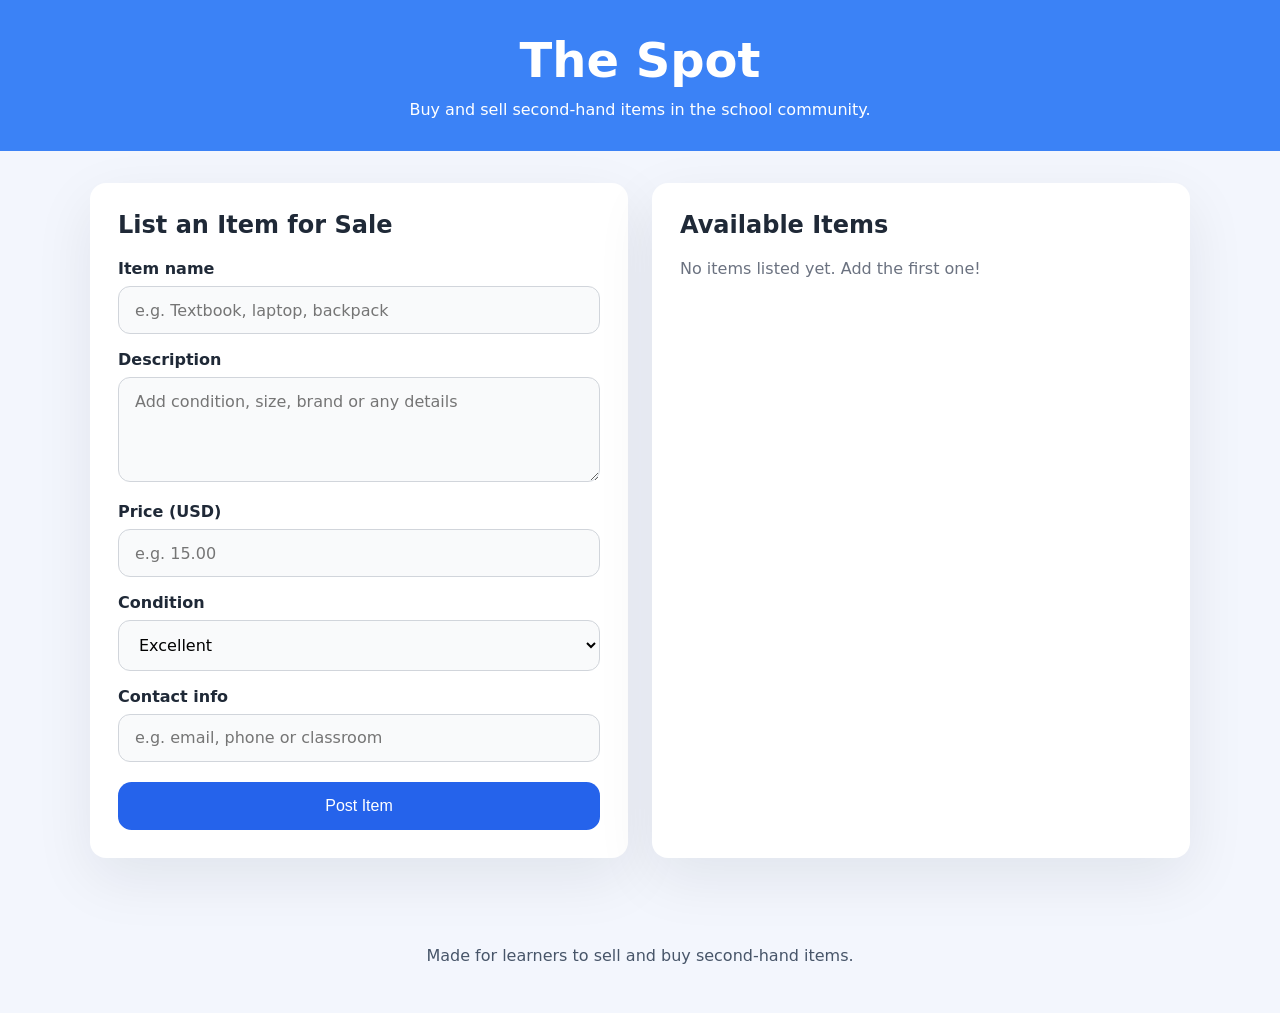
==== index.html @ 3ea37bad "commit" ====
<!DOCTYPE html>
<html lang="en">
<head>
  <meta charset="UTF-8">
  <meta name="viewport" content="width=device-width, initial-scale=1.0">
  <title>The Spot - Learner Marketplace</title>
  <link rel="stylesheet" href="styles.css">
</head>
<body>
  <header>
    <div class="container">
      <h1>The Spot</h1>
      <p>Buy and sell second-hand items in the school community.</p>
    </div>
  </header>

  <main class="container">
    <section class="card form-card">
      <h2>List an Item for Sale</h2>
      <form id="itemForm">
        <label for="title">Item name</label>
        <input type="text" id="title" name="title" placeholder="e.g. Textbook, laptop, backpack" required>

        <label for="description">Description</label>
        <textarea id="description" name="description" rows="4" placeholder="Add condition, size, brand or any details" required></textarea>

        <label for="price">Price (USD)</label>
        <input type="number" id="price" name="price" min="0" step="0.01" placeholder="e.g. 15.00" required>

        <label for="condition">Condition</label>
        <select id="condition" name="condition" required>
          <option value="Excellent">Excellent</option>
          <option value="Good">Good</option>
          <option value="Fair">Fair</option>
          <option value="Needs repair">Needs repair</option>
        </select>

        <label for="contact">Contact info</label>
        <input type="text" id="contact" name="contact" placeholder="e.g. email, phone or classroom" required>

        <button type="submit">Post Item</button>
      </form>
    </section>

    <section class="card listings-card">
      <h2>Available Items</h2>
      <div id="itemList" class="item-list">
        <p class="empty-state">No items listed yet. Add the first one!</p>
      </div>
    </section>
  </main>

  <footer>
    <div class="container">
      <p>Made for learners to sell and buy second-hand items.</p>
    </div>
  </footer>

  <script src="script.js"></script>
</body>
</html>
---- styles.css ----
* {
  box-sizing: border-box;
}

body {
  margin: 0;
  font-family: Inter, system-ui, -apple-system, BlinkMacSystemFont, "Segoe UI", sans-serif;
  background: #f3f6fd;
  color: #1f2937;
}

.container {
  width: min(1100px, calc(100% - 2rem));
  margin: 0 auto;
}

header {
  background: #3b82f6;
  color: white;
  padding: 2rem 0;
  text-align: center;
}

header h1 {
  margin: 0;
  font-size: clamp(2rem, 4vw, 3rem);
}

header p {
  margin: 0.75rem 0 0;
  max-width: 700px;
  margin-left: auto;
  margin-right: auto;
}

main {
  display: grid;
  gap: 1.5rem;
  padding: 2rem 0 3rem;
}

.card {
  background: white;
  border-radius: 1rem;
  box-shadow: 0 20px 60px rgba(15, 23, 42, 0.08);
  padding: 1.75rem;
}

.form-card h2,
.listings-card h2 {
  margin-top: 0;
}

label {
  display: block;
  margin: 1rem 0 0.5rem;
  font-weight: 600;
}

input,
textarea,
select {
  width: 100%;
  padding: 0.85rem 1rem;
  border: 1px solid #d1d5db;
  border-radius: 0.75rem;
  background: #f9fafb;
  font: inherit;
}

textarea {
  resize: vertical;
}

button {
  margin-top: 1.25rem;
  width: 100%;
  padding: 0.95rem 1rem;
  border: none;
  border-radius: 0.85rem;
  background: #2563eb;
  color: white;
  font-size: 1rem;
  cursor: pointer;
}

button:hover {
  background: #1d4ed8;
}

.item-list {
  display: grid;
  gap: 1rem;
}

.item-card {
  border: 1px solid #e5e7eb;
  border-radius: 1rem;
  padding: 1rem;
  background: #f8fafc;
}

.item-card h3 {
  margin: 0 0 0.5rem;
}

.item-card p {
  margin: 0.45rem 0;
}

.item-meta {
  display: flex;
  flex-wrap: wrap;
  gap: 0.75rem;
  margin-top: 0.75rem;
  font-size: 0.95rem;
}

.tag {
  display: inline-flex;
  align-items: center;
  gap: 0.4rem;
  padding: 0.45rem 0.65rem;
  border-radius: 999px;
  background: #e0f2fe;
  color: #0369a1;
}

.empty-state {
  margin: 0;
  color: #6b7280;
}

footer {
  padding: 1.5rem 0 2rem;
  text-align: center;
  color: #475569;
}

@media (min-width: 900px) {
  main {
    grid-template-columns: 1fr 1fr;
  }
}
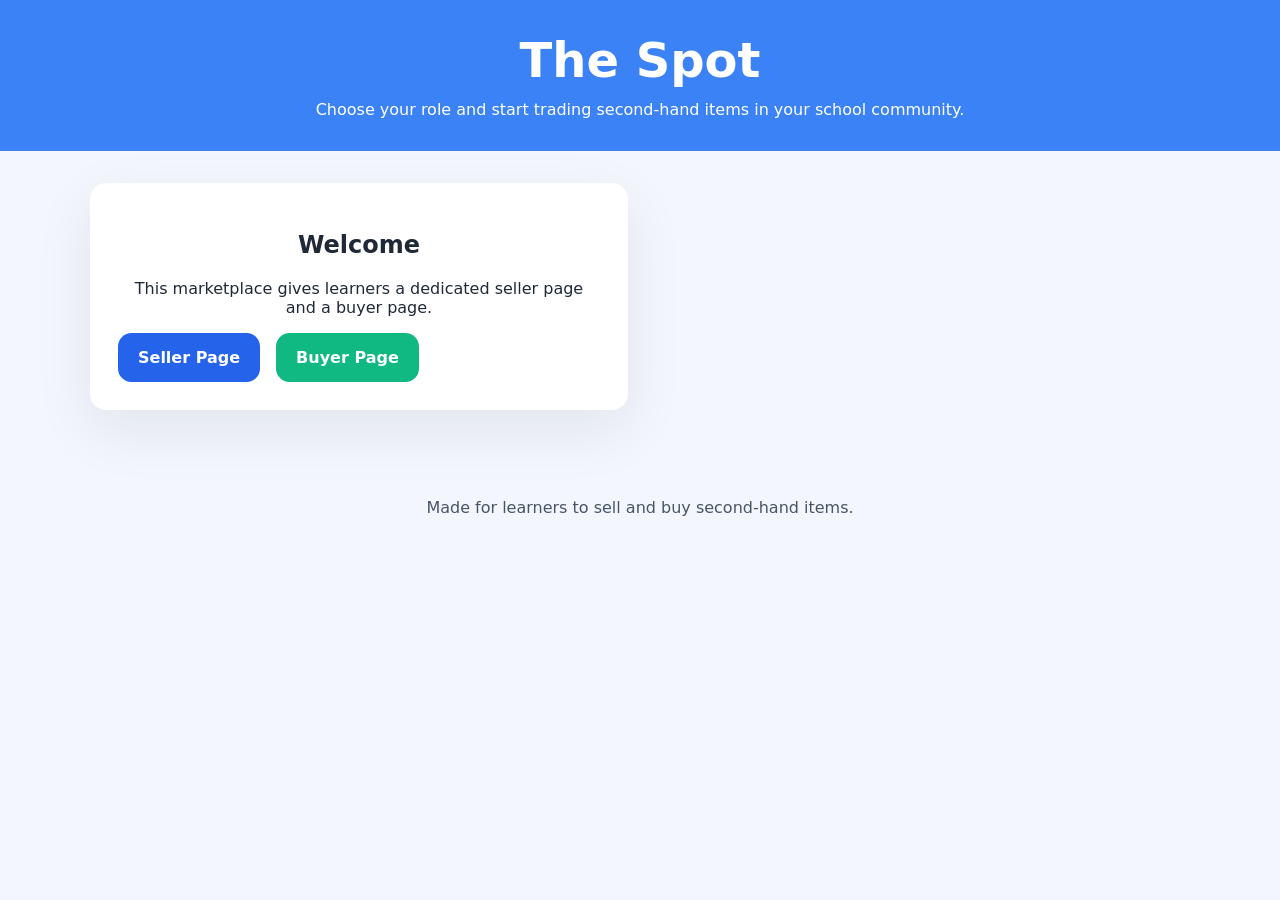
==== commit f82cd221: "commit Co-authored-by: Copilot <copilot@github.com>" ====
--- a/index.html
+++ b/index.html
@@ -10,42 +10,17 @@
   <header>
     <div class="container">
       <h1>The Spot</h1>
-      <p>Buy and sell second-hand items in the school community.</p>
+      <p>Choose your role and start trading second-hand items in your school community.</p>
     </div>
   </header>
 
   <main class="container">
-    <section class="card form-card">
-      <h2>List an Item for Sale</h2>
-      <form id="itemForm">
-        <label for="title">Item name</label>
-        <input type="text" id="title" name="title" placeholder="e.g. Textbook, laptop, backpack" required>
-
-        <label for="description">Description</label>
-        <textarea id="description" name="description" rows="4" placeholder="Add condition, size, brand or any details" required></textarea>
-
-        <label for="price">Price (USD)</label>
-        <input type="number" id="price" name="price" min="0" step="0.01" placeholder="e.g. 15.00" required>
-
-        <label for="condition">Condition</label>
-        <select id="condition" name="condition" required>
-          <option value="Excellent">Excellent</option>
-          <option value="Good">Good</option>
-          <option value="Fair">Fair</option>
-          <option value="Needs repair">Needs repair</option>
-        </select>
-
-        <label for="contact">Contact info</label>
-        <input type="text" id="contact" name="contact" placeholder="e.g. email, phone or classroom" required>
-
-        <button type="submit">Post Item</button>
-      </form>
-    </section>
-
-    <section class="card listings-card">
-      <h2>Available Items</h2>
-      <div id="itemList" class="item-list">
-        <p class="empty-state">No items listed yet. Add the first one!</p>
+    <section class="card home-card">
+      <h2>Welcome</h2>
+      <p>This marketplace gives learners a dedicated seller page and a buyer page.</p>
+      <div class="home-links">
+        <a class="home-button" href="seller.html">Seller Page</a>
+        <a class="home-button home-button-secondary" href="buyer.html">Buyer Page</a>
       </div>
     </section>
   </main>
@@ -55,7 +30,5 @@
       <p>Made for learners to sell and buy second-hand items.</p>
     </div>
   </footer>
-
-  <script src="script.js"></script>
 </body>
 </html>
--- a/styles.css
+++ b/styles.css
@@ -142,3 +142,37 @@
     grid-template-columns: 1fr 1fr;
   }
 }
+
+.page-links,
+.home-links {
+  display: flex;
+  flex-wrap: wrap;
+  gap: 1rem;
+  margin-top: 1rem;
+}
+
+.nav-link,
+.home-button {
+  display: inline-flex;
+  justify-content: center;
+  align-items: center;
+  padding: 0.95rem 1.25rem;
+  border-radius: 0.85rem;
+  text-decoration: none;
+  background: #2563eb;
+  color: white;
+  font-weight: 600;
+}
+
+.home-button-secondary {
+  background: #10b981;
+}
+
+.nav-link:hover,
+.home-button:hover {
+  opacity: 0.95;
+}
+
+.home-card {
+  text-align: center;
+}
